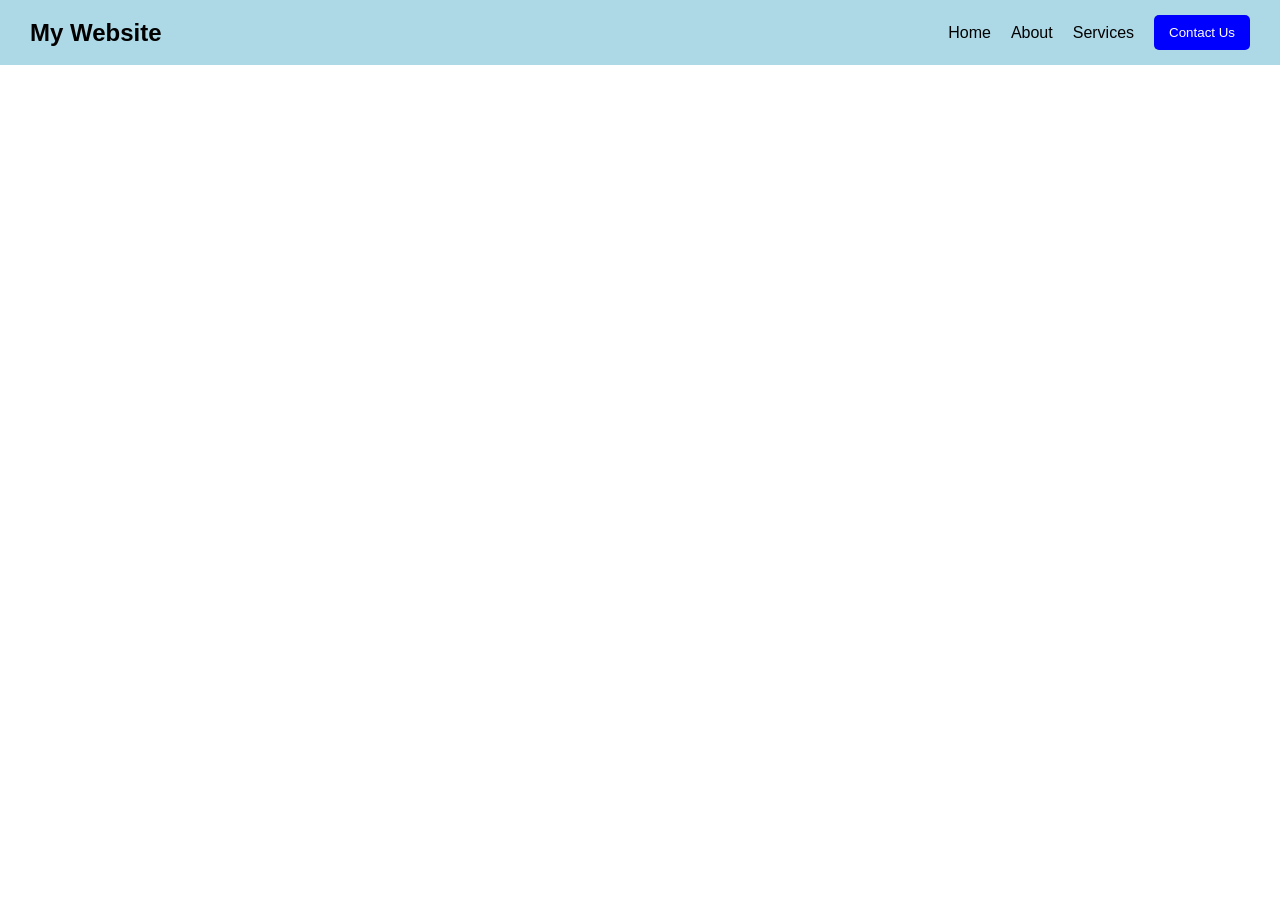
==== WEEK 7/index.html @ bca078e0 "ADDING NAV BAR" ====
<!DOCTYPE html>
<html>
<head>
    <title>My Website</title>
    <link rel="stylesheet" href="style.css">
</head>
<body>

    <nav class="navbar">

        <h2 class="logo">My Website</h2>

        <div class="menu">
            <a href="#">Home</a>
            <a href="#">About</a>
            <a href="#">Services</a>
            <button>Contact Us</button>
        </div>

    </nav>

</body>
</html>
---- WEEK 7/style.css ----
* {
    box-sizing: border-box;
}

body {
    margin: 0;
    font-family: Arial, sans-serif;
}

.navbar {
    display: flex;
    justify-content: space-between;
    align-items: center;
    background-color: lightblue;
    padding: 15px 30px;
}

.logo {
    margin: 0;
}

.menu {
    display: flex;
    align-items: center;
    gap: 20px;
}

.menu a {
    text-decoration: none;
    color: black;
}

.menu button {
    padding: 10px 15px;
    background-color: blue;
    color: white;
    border: none;
    border-radius: 5px;
}
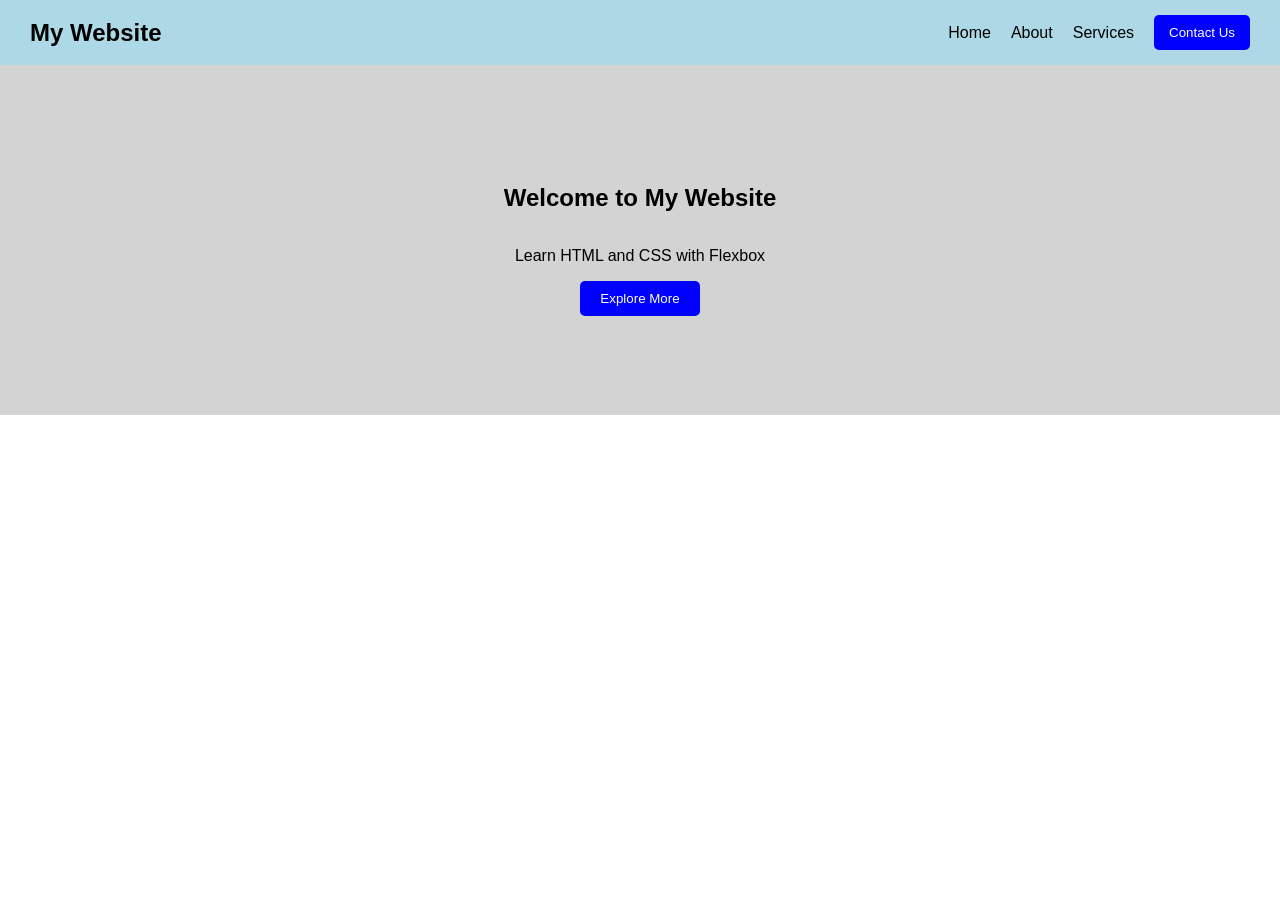
==== commit 56f272ed: "Adding banner" ====
--- a/WEEK 7/index.html
+++ b/WEEK 7/index.html
@@ -7,6 +7,7 @@
 </head>
 <body>
 
+    
     <nav class="navbar">
 
         <h2 class="logo">My Website</h2>
@@ -20,5 +21,16 @@
 
     </nav>
 
+    
+    <section class="banner">
+
+        <h1>Welcome to My Website</h1>
+
+        <p>Learn HTML and CSS with Flexbox</p>
+
+        <button>Explore More</button>
+
+    </section>
+
 </body>
 </html>
--- a/WEEK 7/style.css
+++ b/WEEK 7/style.css
@@ -7,7 +7,6 @@
     margin: 0;
     font-family: Arial, sans-serif;
 }
-
 .navbar {
     display: flex;
     justify-content: space-between;
@@ -38,3 +37,22 @@
     border: none;
     border-radius: 5px;
 }
+
+
+.banner {
+    display: flex;
+    flex-direction: column;
+    justify-content: center;
+    align-items: center;
+    height: 350px;
+    background-color: lightgray;
+    text-align: center;
+}
+
+.banner button {
+    padding: 10px 20px;
+    background-color: blue;
+    color: white;
+    border: none;
+    border-radius: 5px;
+}
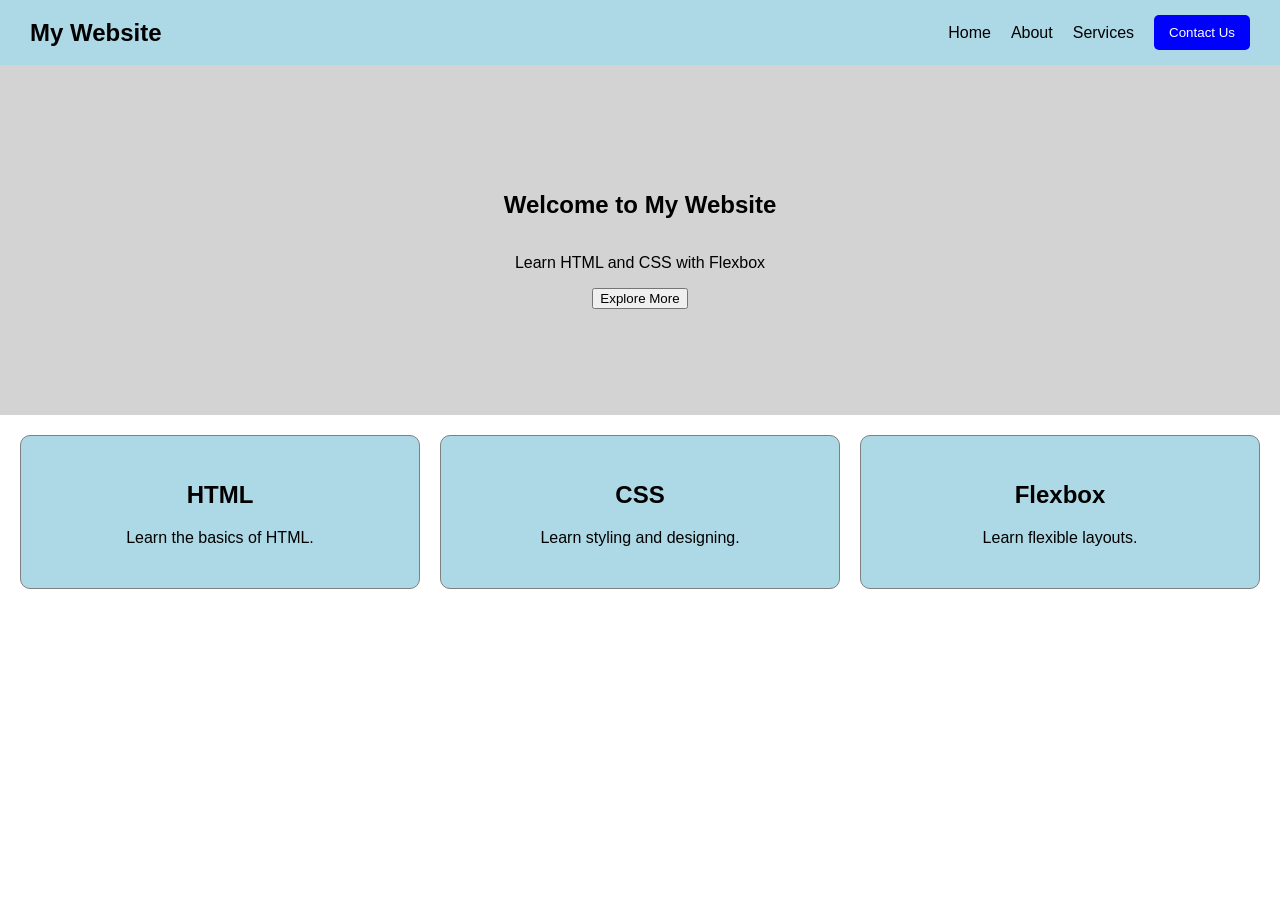
==== commit 3be3e3b8: "Adding carrds" ====
--- a/WEEK 7/index.html
+++ b/WEEK 7/index.html
@@ -7,7 +7,7 @@
 </head>
 <body>
 
-    
+
     <nav class="navbar">
 
         <h2 class="logo">My Website</h2>
@@ -21,14 +21,30 @@
 
     </nav>
 
+
+    <section class="banner">
+        <h1>Welcome to My Website</h1>
+        <p>Learn HTML and CSS with Flexbox</p>
+        <button>Explore More</button>
+    </section>
+
     
-    <section class="banner">
+    <section class="cards">
 
-        <h1>Welcome to My Website</h1>
+        <div class="card">
+            <h2>HTML</h2>
+            <p>Learn the basics of HTML.</p>
+        </div>
 
-        <p>Learn HTML and CSS with Flexbox</p>
+        <div class="card">
+            <h2>CSS</h2>
+            <p>Learn styling and designing.</p>
+        </div>
 
-        <button>Explore More</button>
+        <div class="card">
+            <h2>Flexbox</h2>
+            <p>Learn flexible layouts.</p>
+        </div>
 
     </section>
 
--- a/WEEK 7/style.css
+++ b/WEEK 7/style.css
@@ -7,6 +7,7 @@
     margin: 0;
     font-family: Arial, sans-serif;
 }
+
 .navbar {
     display: flex;
     justify-content: space-between;
@@ -46,13 +47,20 @@
     align-items: center;
     height: 350px;
     background-color: lightgray;
+      text-align: center; }
+
+.cards {
+    display: flex;
+    flex-wrap: wrap;
+    gap: 20px;
+    padding: 20px;
+}
+
+.card {
+    flex: 1 1 200px;
+    background-color: lightblue;
+    padding: 25px;
+    border: 1px solid gray;
+    border-radius: 10px;
     text-align: center;
 }
-
-.banner button {
-    padding: 10px 20px;
-    background-color: blue;
-    color: white;
-    border: none;
-    border-radius: 5px;
-}
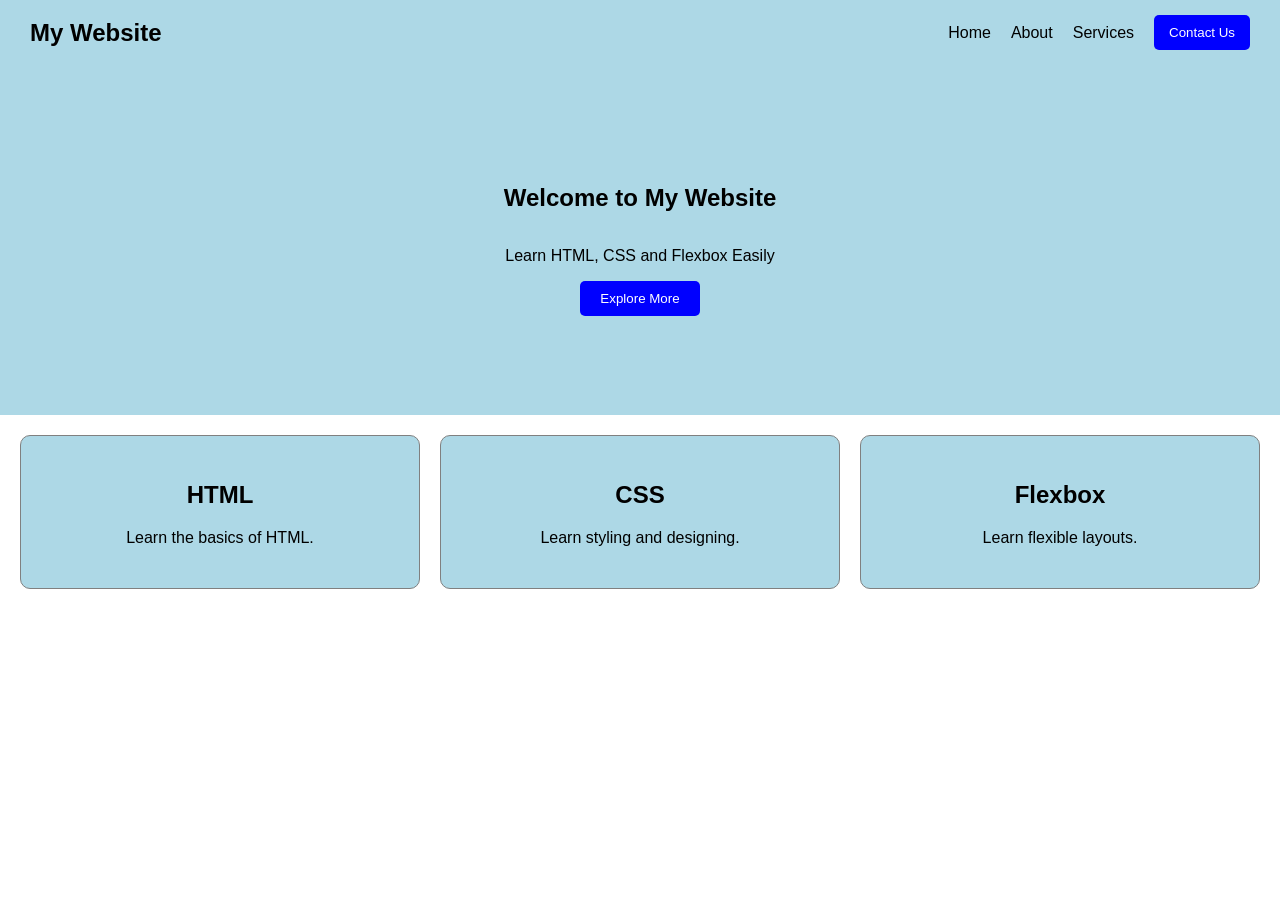
==== commit 0ff93df3: "Landing page" ====
--- a/WEEK 7/index.html
+++ b/WEEK 7/index.html
@@ -7,26 +7,32 @@
 </head>
 <body>
 
+    <header class="landing">
 
-    <nav class="navbar">
+        
+        <nav class="navbar">
 
-        <h2 class="logo">My Website</h2>
+            <h2 class="logo">My Website</h2>
 
-        <div class="menu">
-            <a href="#">Home</a>
-            <a href="#">About</a>
-            <a href="#">Services</a>
-            <button>Contact Us</button>
-        </div>
+            <div class="menu">
+                <a href="#">Home</a>
+                <a href="#">About</a>
+                <a href="#">Services</a>
+                <button>Contact Us</button>
+            </div>
 
-    </nav>
+        </nav> 
+        <section class="banner">
 
+            <h1>Welcome to My Website</h1>
 
-    <section class="banner">
-        <h1>Welcome to My Website</h1>
-        <p>Learn HTML and CSS with Flexbox</p>
-        <button>Explore More</button>
-    </section>
+            <p>Learn HTML, CSS and Flexbox Easily</p>
+
+            <button>Explore More</button>
+
+        </section>
+
+    </header>
 
     
     <section class="cards">
--- a/WEEK 7/style.css
+++ b/WEEK 7/style.css
@@ -8,11 +8,16 @@
     font-family: Arial, sans-serif;
 }
 
+
+.landing {
+    background-color: lightblue;
+}
+
+
 .navbar {
     display: flex;
     justify-content: space-between;
     align-items: center;
-    background-color: lightblue;
     padding: 15px 30px;
 }
 
@@ -46,8 +51,17 @@
     justify-content: center;
     align-items: center;
     height: 350px;
-    background-color: lightgray;
-      text-align: center; }
+    text-align: center;
+}
+
+.banner button {
+    padding: 10px 20px;
+    background-color: blue;
+    color: white;
+    border: none;
+    border-radius: 5px;
+}
+
 
 .cards {
     display: flex;
